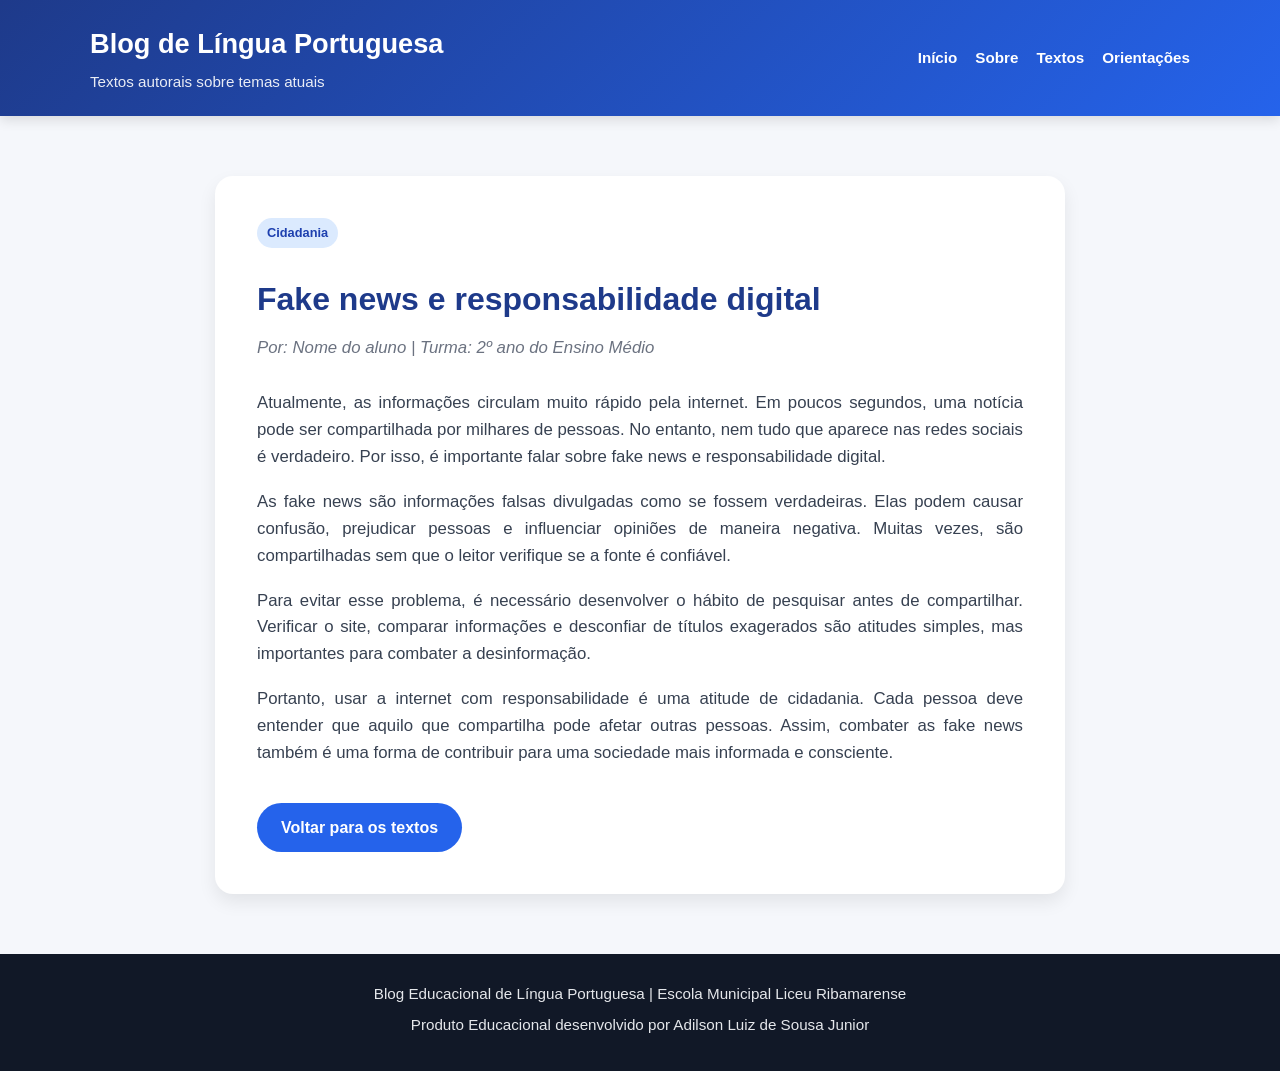
==== textos/fake-news.html @ 2f071e4e "060226 2" ====
<!DOCTYPE html>
<html lang="pt-BR">
<head>
  <meta charset="UTF-8" />
  <meta name="viewport" content="width=device-width, initial-scale=1.0" />

  <title>Fake news e responsabilidade digital</title>

  <link rel="stylesheet" href="../style.css" />
</head>
<body>

  <header class="topo">
    <div class="container topo-conteudo">
      <div class="logo-area">
        <h1>Blog de Língua Portuguesa</h1>
        <p>Textos autorais sobre temas atuais</p>
      </div>

      <nav class="menu">
        <a href="../index.html">Início</a>
        <a href="../index.html#sobre">Sobre</a>
        <a href="../index.html#textos">Textos</a>
        <a href="../index.html#orientacoes">Orientações</a>
      </nav>
    </div>
  </header>

  <main>
    <section class="secao">
      <div class="container artigo-completo">

        <span class="categoria">Cidadania</span>

        <h2>Fake news e responsabilidade digital</h2>

        <p class="autor">Por: Nome do aluno | Turma: 2º ano do Ensino Médio</p>

        <p>
          Atualmente, as informações circulam muito rápido pela internet. Em poucos
          segundos, uma notícia pode ser compartilhada por milhares de pessoas. No
          entanto, nem tudo que aparece nas redes sociais é verdadeiro. Por isso,
          é importante falar sobre fake news e responsabilidade digital.
        </p>

        <p>
          As fake news são informações falsas divulgadas como se fossem verdadeiras.
          Elas podem causar confusão, prejudicar pessoas e influenciar opiniões de
          maneira negativa. Muitas vezes, são compartilhadas sem que o leitor verifique
          se a fonte é confiável.
        </p>

        <p>
          Para evitar esse problema, é necessário desenvolver o hábito de pesquisar
          antes de compartilhar. Verificar o site, comparar informações e desconfiar
          de títulos exagerados são atitudes simples, mas importantes para combater
          a desinformação.
        </p>

        <p>
          Portanto, usar a internet com responsabilidade é uma atitude de cidadania.
          Cada pessoa deve entender que aquilo que compartilha pode afetar outras
          pessoas. Assim, combater as fake news também é uma forma de contribuir
          para uma sociedade mais informada e consciente.
        </p>

        <a href="../index.html#textos" class="botao voltar">Voltar para os textos</a>

      </div>
    </section>
  </main>

  <footer class="rodape">
    <div class="container">
      <p>Blog Educacional de Língua Portuguesa | Escola Municipal Liceu Ribamarense</p>
      <p>Produto Educacional desenvolvido por Adilson Luiz de Sousa Junior</p>
    </div>
  </footer>

</body>
</html>
---- style.css ----
/* CONFIGURAÇÕES GERAIS */

* {
  margin: 0;
  padding: 0;
  box-sizing: border-box;
}

html {
  scroll-behavior: smooth;
}

body {
  font-family: Arial, Helvetica, sans-serif;
  background-color: #f5f7fb;
  color: #1f2937;
  line-height: 1.6;
}

.container {
  width: 90%;
  max-width: 1100px;
  margin: 0 auto;
}

/* TOPO */

.topo {
  background: linear-gradient(135deg, #1e3a8a, #2563eb);
  color: #ffffff;
  padding: 22px 0;
  box-shadow: 0 4px 12px rgba(0, 0, 0, 0.12);
}

.topo-conteudo {
  display: flex;
  align-items: center;
  justify-content: space-between;
  gap: 22px;
}

.logo-area h1 {
  font-size: 1.7rem;
  margin-bottom: 4px;
}

.logo-area p {
  font-size: 0.95rem;
  opacity: 0.9;
}

.menu {
  display: flex;
  gap: 18px;
  flex-wrap: wrap;
}

.menu a {
  color: #ffffff;
  text-decoration: none;
  font-weight: bold;
  font-size: 0.95rem;
  transition: 0.3s;
}

.menu a:hover {
  color: #dbeafe;
}

/* HERO / INÍCIO */

.hero {
  background: linear-gradient(135deg, #dbeafe, #eff6ff);
  padding: 70px 0;
}

.hero-conteudo {
  display: flex;
  align-items: center;
  justify-content: center;
}

.hero-texto {
  max-width: 760px;
  text-align: center;
}

.hero-texto h2 {
  font-size: 2.4rem;
  color: #1e3a8a;
  margin-bottom: 18px;
}

.hero-texto p {
  font-size: 1.1rem;
  margin-bottom: 28px;
  color: #374151;
}

.botao {
  display: inline-block;
  background-color: #2563eb;
  color: #ffffff;
  text-decoration: none;
  padding: 12px 24px;
  border-radius: 30px;
  font-weight: bold;
  transition: 0.3s;
}

.botao:hover {
  background-color: #1e40af;
  transform: translateY(-2px);
}

/* SEÇÕES */

.secao {
  padding: 60px 0;
}

.fundo-claro {
  background-color: #ffffff;
}

.secao h2 {
  font-size: 2rem;
  color: #1e3a8a;
  margin-bottom: 18px;
  text-align: center;
}

.secao p {
  font-size: 1rem;
  margin-bottom: 14px;
  color: #374151;
}

.subtitulo {
  text-align: center;
  max-width: 650px;
  margin: 0 auto 35px auto;
}

/* CARDS DOS TEXTOS */

.grade-posts {
  display: grid;
  grid-template-columns: repeat(3, 1fr);
  gap: 22px;
  margin-top: 30px;
}

.post {
  background-color: #f9fafb;
  border-radius: 16px;
  padding: 24px;
  border: 1px solid #e5e7eb;
  box-shadow: 0 6px 14px rgba(0, 0, 0, 0.06);
  transition: 0.3s;
}

.post:hover {
  transform: translateY(-5px);
  box-shadow: 0 10px 18px rgba(0, 0, 0, 0.1);
}

.categoria {
  display: inline-block;
  background-color: #dbeafe;
  color: #1e40af;
  padding: 5px 10px;
  border-radius: 20px;
  font-size: 0.8rem;
  font-weight: bold;
  margin-bottom: 12px;
}

.post h3 {
  font-size: 1.25rem;
  color: #111827;
  margin-bottom: 10px;
}

.autor {
  font-size: 0.9rem;
  color: #6b7280;
  font-style: italic;
}

.ler-mais {
  display: inline-block;
  margin-top: 12px;
  color: #2563eb;
  text-decoration: none;
  font-weight: bold;
}

.ler-mais:hover {
  color: #1e40af;
  text-decoration: underline;
}

/* ORIENTAÇÕES */

.orientacoes-lista {
  display: grid;
  grid-template-columns: repeat(2, 1fr);
  gap: 22px;
  margin-top: 30px;
}

.orientacao {
  background-color: #ffffff;
  border-left: 5px solid #2563eb;
  padding: 22px;
  border-radius: 12px;
  box-shadow: 0 5px 12px rgba(0, 0, 0, 0.06);
}

.orientacao h3 {
  color: #1e3a8a;
  margin-bottom: 8px;
  font-size: 1.15rem;
}

/* PÁGINAS DOS TEXTOS COMPLETOS */

.artigo-completo {
  max-width: 850px;
  background-color: #ffffff;
  padding: 42px;
  border-radius: 18px;
  box-shadow: 0 8px 18px rgba(0, 0, 0, 0.08);
}

.artigo-completo h2 {
  text-align: left;
  font-size: 2rem;
  color: #1e3a8a;
  margin: 14px 0 10px;
}

.artigo-completo .autor {
  color: #6b7280;
  font-style: italic;
  margin-bottom: 28px;
}

.artigo-completo p {
  font-size: 1.05rem;
  margin-bottom: 18px;
  text-align: justify;
  color: #374151;
}

.voltar {
  margin-top: 18px;
}

/* RODAPÉ */

.rodape {
  background-color: #111827;
  color: #ffffff;
  text-align: center;
  padding: 28px 0;
}

.rodape p {
  margin-bottom: 6px;
  font-size: 0.95rem;
  color: #e5e7eb;
}

/* TABLETS */

@media (max-width: 900px) {
  .topo-conteudo {
    flex-direction: column;
    text-align: center;
  }

  .menu {
    justify-content: center;
  }

  .hero-texto h2 {
    font-size: 2rem;
  }

  .grade-posts {
    grid-template-columns: repeat(2, 1fr);
  }

  .orientacoes-lista {
    grid-template-columns: 1fr;
  }

  .artigo-completo {
    padding: 34px;
  }
}

/* CELULARES */

@media (max-width: 600px) {
  .container {
    width: 92%;
  }

  .topo {
    padding: 18px 0;
  }

  .logo-area h1 {
    font-size: 1.35rem;
  }

  .logo-area p {
    font-size: 0.85rem;
  }

  .menu {
    gap: 10px;
  }

  .menu a {
    font-size: 0.85rem;
  }

  .hero {
    padding: 50px 0;
  }

  .hero-texto h2 {
    font-size: 1.65rem;
  }

  .hero-texto p {
    font-size: 1rem;
  }

  .secao {
    padding: 45px 0;
  }

  .secao h2 {
    font-size: 1.55rem;
  }

  .grade-posts {
    grid-template-columns: 1fr;
  }

  .post {
    padding: 20px;
  }

  .botao {
    width: 100%;
    text-align: center;
  }

  .artigo-completo {
    padding: 24px;
    border-radius: 14px;
  }

  .artigo-completo h2 {
    font-size: 1.55rem;
  }

  .artigo-completo p {
    font-size: 1rem;
    text-align: left;
  }
}
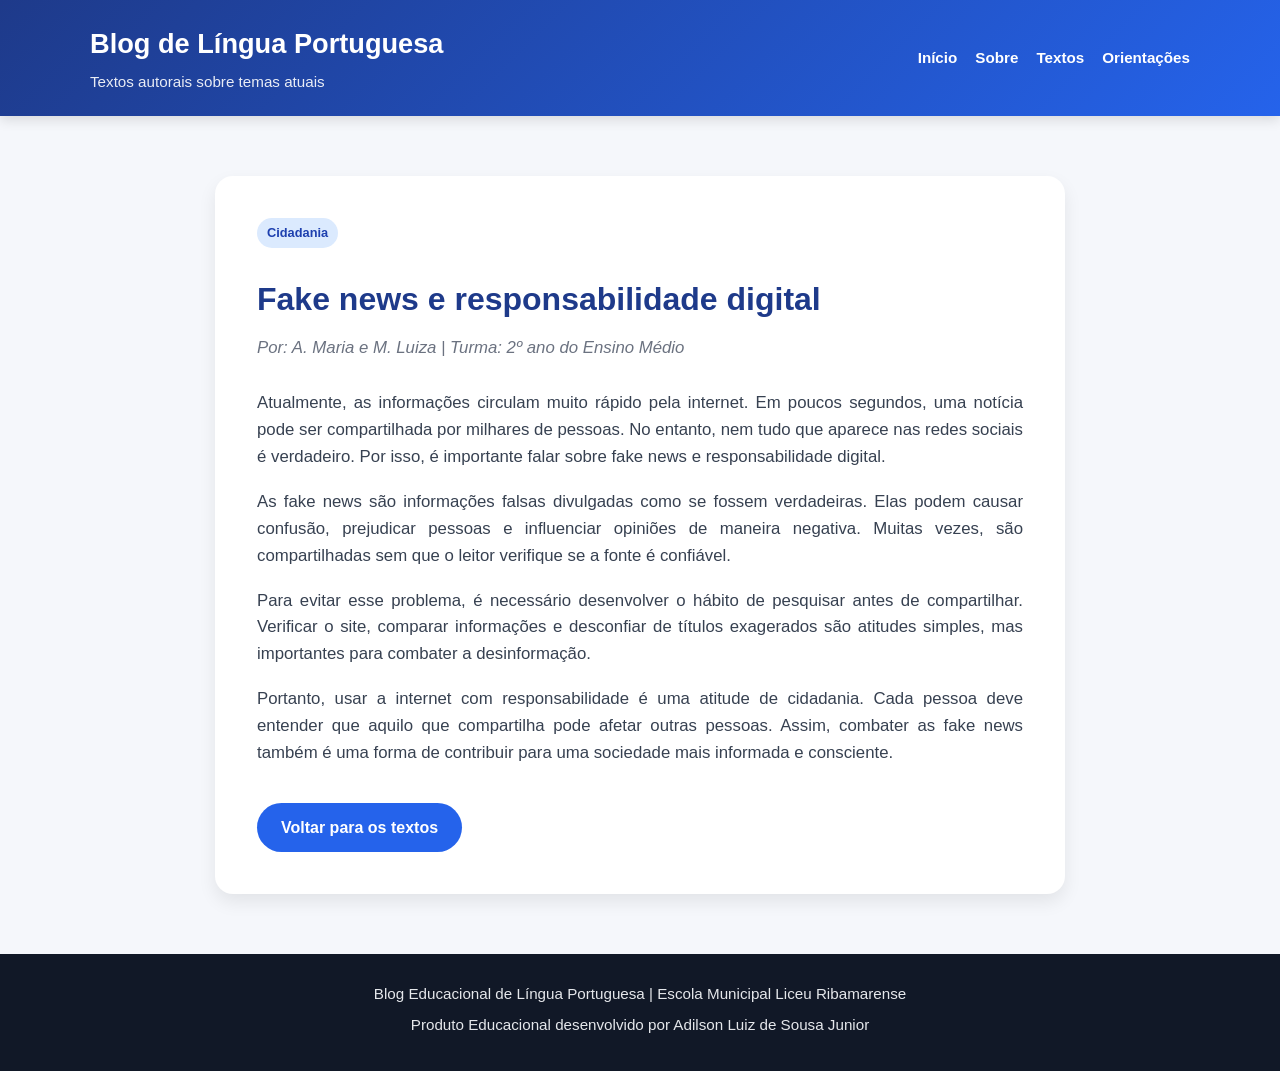
==== commit 0c99ee59: "061126 1" ====
--- a/textos/fake-news.html
+++ b/textos/fake-news.html
@@ -34,7 +34,7 @@
 
         <h2>Fake news e responsabilidade digital</h2>
 
-        <p class="autor">Por: Nome do aluno | Turma: 2º ano do Ensino Médio</p>
+        <p class="autor">Por: A. Maria e M. Luiza | Turma: 2º ano do Ensino Médio</p>
 
         <p>
           Atualmente, as informações circulam muito rápido pela internet. Em poucos
